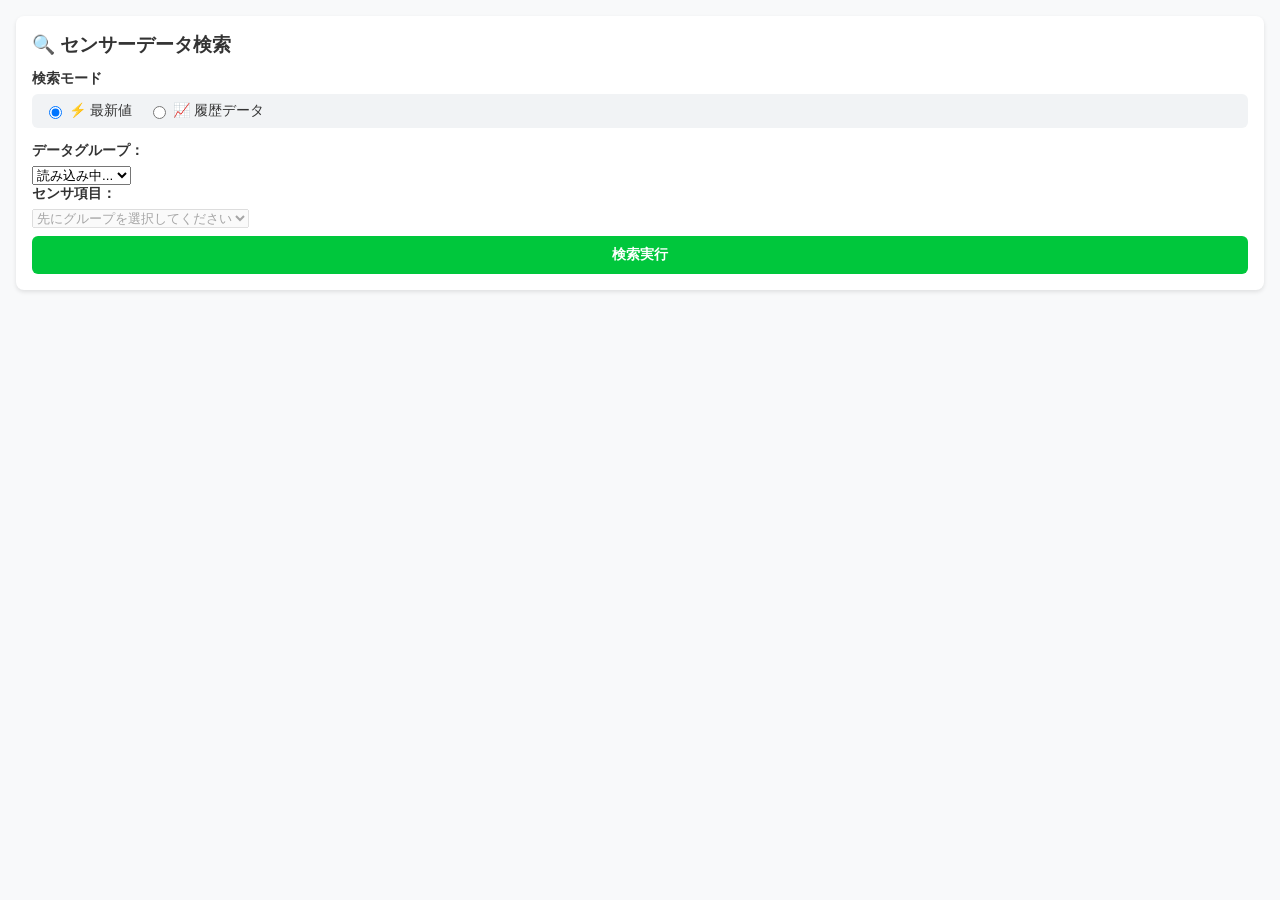
==== docs/machine_search.html @ ae6642b6 "プルダウン形式で表示" ====
<!DOCTYPE html>
<html lang="ja">
<head>
    <meta charset="UTF-8">
    <meta name="viewport" content="width=device-width, initial-scale=1.0">
    <title>センサーデータ検索</title>
    <!-- 相対パスの修正 (環境に合わせて ./css/ または ./docs/css/ に変更してください) -->
    <link rel="stylesheet" href="./css/machine_search.css">
    <!-- <script charset="utf-8" src="https://static.worksmobile.net/static/woff/sdk/1.0/sdk.js"></script>-->
    <script charset="utf-8" src="https://static.worksmobile.net/static/woff/sdk/sdk.js"></script>
</head>
<body>

<div class="card">
    <h3>🔍 センサーデータ検索</h3>
    
    <!-- 1. 検索モード選択 -->
    <div class="form-group">
        <label>検索モード</label>
        <div class="radio-group">
            <label class="radio-label">
                <input type="radio" name="searchMode" value="latest" checked> ⚡ 最新値
            </label>
            <label class="radio-label">
                <input type="radio" name="searchMode" value="history"> 📈 履歴データ
            </label>
        </div>
    </div>

    <!-- 2. センサー名自由入力 
    <div class="form-group">
        <label for="sensorInput">センサー項目名</label>
        <input type="text" id="sensorInput" placeholder="例: 排水処理場 最終沈殿槽 pH" required>
    </div>-->
    <!-- 【修正後】プルダウン（選択式直書き）
    <div class="form-group">
        <label for="sensorInput">センサー項目名</label>
        <select id="sensorInput" required>
            <option value="">-- センサーを選択してください --</option>
            <option value="排水処理場 最終沈殿槽 pH">排水処理場 最終沈殿槽 pH</option>
            <option value="試験環境 入力 17">試験環境 入力 17</option>
            <option value="1号機 軸受温度">1号機 軸受温度</option>
        </select>
    </div> -->
    
    <div class="sensor-select-container">
    <!-- 1段目：データグループ選択 -->
    <label for="groupSelect">データグループ：</label>
    <select id="groupSelect">
        <option value="">読み込み中...</option>
    </select>

    <!-- 2段目：センサ項目選択 -->
    <label for="itemSelect">センサ項目：</label>
    <select id="itemSelect" disabled>
        <option value="">先にグループを選択してください</option>
    </select>
    </div>


    <!-- 3. 日付範囲指定 (初期は display: none) -->
    <div id="dateArea" class="form-group" style="display: none;">
        <label for="startDate">開始日</label>
        <input type="date" id="startDate">
        
        <label for="endDate" style="margin-top: 8px;">終了日</label>
        <input type="date" id="endDate">
    </div>

    <button id="searchBtn">検索実行</button>
</div>

<!-- 検索結果表示エリア -->
<div class="card" id="resultCard" style="display: none;">
    <h4>📊 検索結果</h4>
    <div id="resultSummary" class="result-summary"></div>
    <div id="resultContent"></div>
</div>

<!-- ★ JSファイルの参照パスを環境に合わせて変更 -->
<script src="./js/machine_search.js"></script>

</body>
</html>
---- docs/css/machine_search.css ----
body {
    font-family: -apple-system, BlinkMacSystemFont, "Segoe UI", Roboto, sans-serif;
    margin: 16px;
    background-color: #f8f9fa;
    color: #333;
}

.card {
    background: #ffffff;
    padding: 16px;
    border-radius: 8px;
    box-shadow: 0 2px 4px rgba(0, 0, 0, 0.1);
    margin-bottom: 16px;
}

h3, h4 {
    margin-top: 0;
    margin-bottom: 12px;
}

.form-group {
    margin-bottom: 14px;
}

label {
    display: block;
    font-weight: bold;
    margin-bottom: 6px;
    font-size: 14px;
}

input[type="text"], input[type="date"], button {
    width: 100%;
    padding: 10px;
    border: 1px solid #ccc;
    border-radius: 6px;
    box-sizing: border-box;
    font-size: 14px;
}

.radio-group {
    display: flex;
    gap: 16px;
    background: #f1f3f5;
    padding: 8px 12px;
    border-radius: 6px;
}

.radio-label {
    font-weight: normal;
    font-size: 14px;
    cursor: pointer;
    display: flex;
    align-items: center;
    gap: 4px;
    margin-bottom: 0;
}

button {
    background-color: #00c73c;
    color: white;
    font-weight: bold;
    border: none;
    cursor: pointer;
    margin-top: 8px;
}

button:hover {
    background-color: #00b336;
}

.result-summary {
    font-size: 13px;
    color: #555;
    margin-bottom: 8px;
}

.latest-box {
    background-color: #eeb80015;
    border-left: 4px solid #00c73c;
    padding: 12px;
    border-radius: 4px;
}

table {
    width: 100%;
    border-collapse: collapse;
    margin-top: 10px;
}

th, td {
    border: 1px solid #ddd;
    padding: 8px;
    font-size: 13px;
    text-align: left;
}

th {
    background-color: #f2f2f2;
}
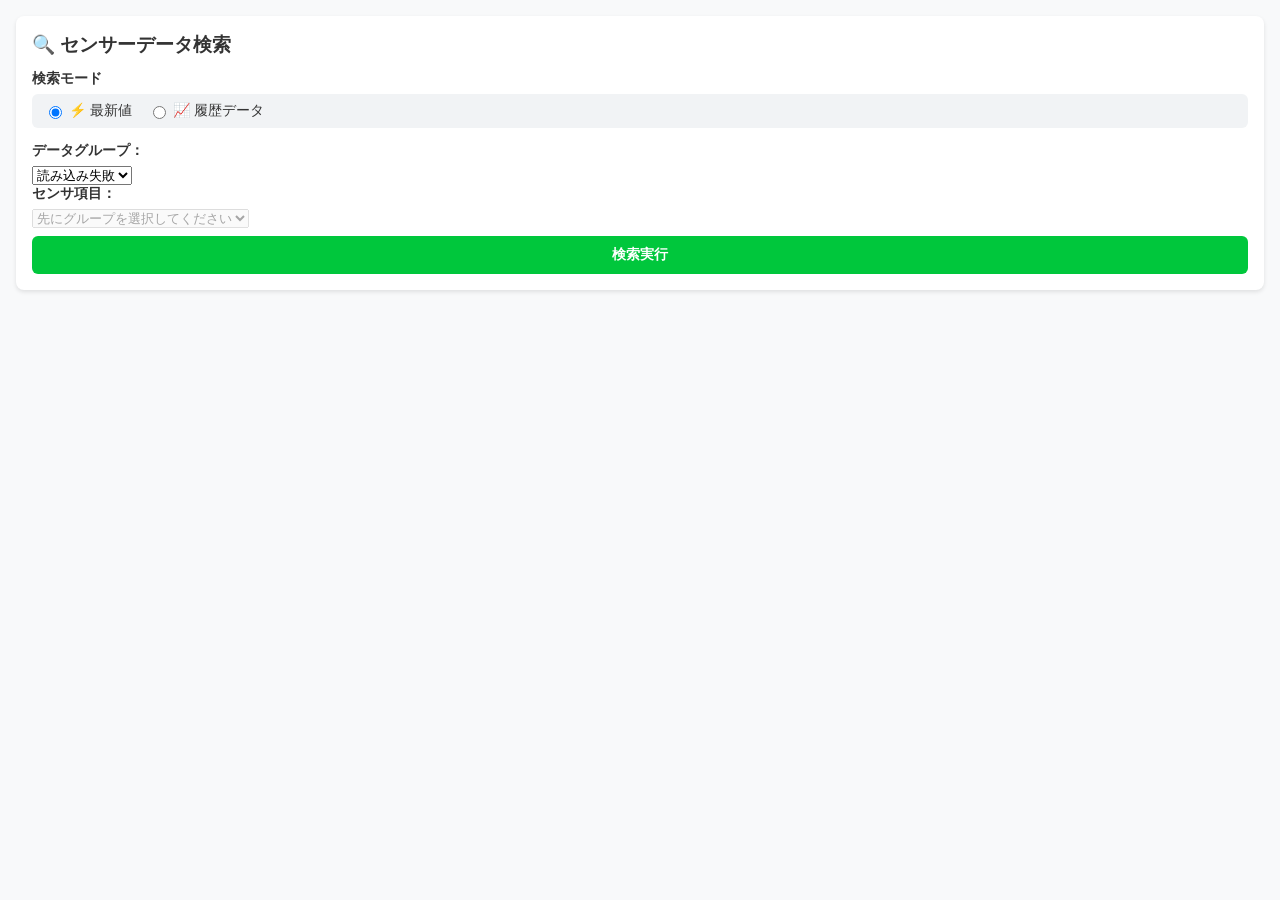
==== commit 4de9f4b4: "検索結果送信機能の追加" ====
--- a/docs/machine_search.html
+++ b/docs/machine_search.html
@@ -7,7 +7,7 @@
     <!-- 相対パスの修正 (環境に合わせて ./css/ または ./docs/css/ に変更してください) -->
     <link rel="stylesheet" href="./css/machine_search.css">
     <!-- <script charset="utf-8" src="https://static.worksmobile.net/static/woff/sdk/1.0/sdk.js"></script>-->
-    <script charset="utf-8" src="https://static.worksmobile.net/static/woff/sdk/sdk.js"></script>
+    <script charset="utf-8" src="https://static.worksmobile.net/static/wm/woff/edge/3.7.4/sdk.js"> </script>
 </head>
 <body>
 
@@ -42,7 +42,7 @@
             <option value="1号機 軸受温度">1号機 軸受温度</option>
         </select>
     </div> -->
-    
+
     <div class="sensor-select-container">
     <!-- 1段目：データグループ選択 -->
     <label for="groupSelect">データグループ：</label>
@@ -75,6 +75,11 @@
     <h4>📊 検索結果</h4>
     <div id="resultSummary" class="result-summary"></div>
     <div id="resultContent"></div>
+
+    <!-- ★ 送信ボタンを追加 -->
+    <button id="sendTalkBtn" class="btn-secondary" style="margin-top: 15px; width: 100%;">
+        💬 この結果をトークルームに送信
+    </button>
 </div>
 
 <!-- ★ JSファイルの参照パスを環境に合わせて変更 -->
